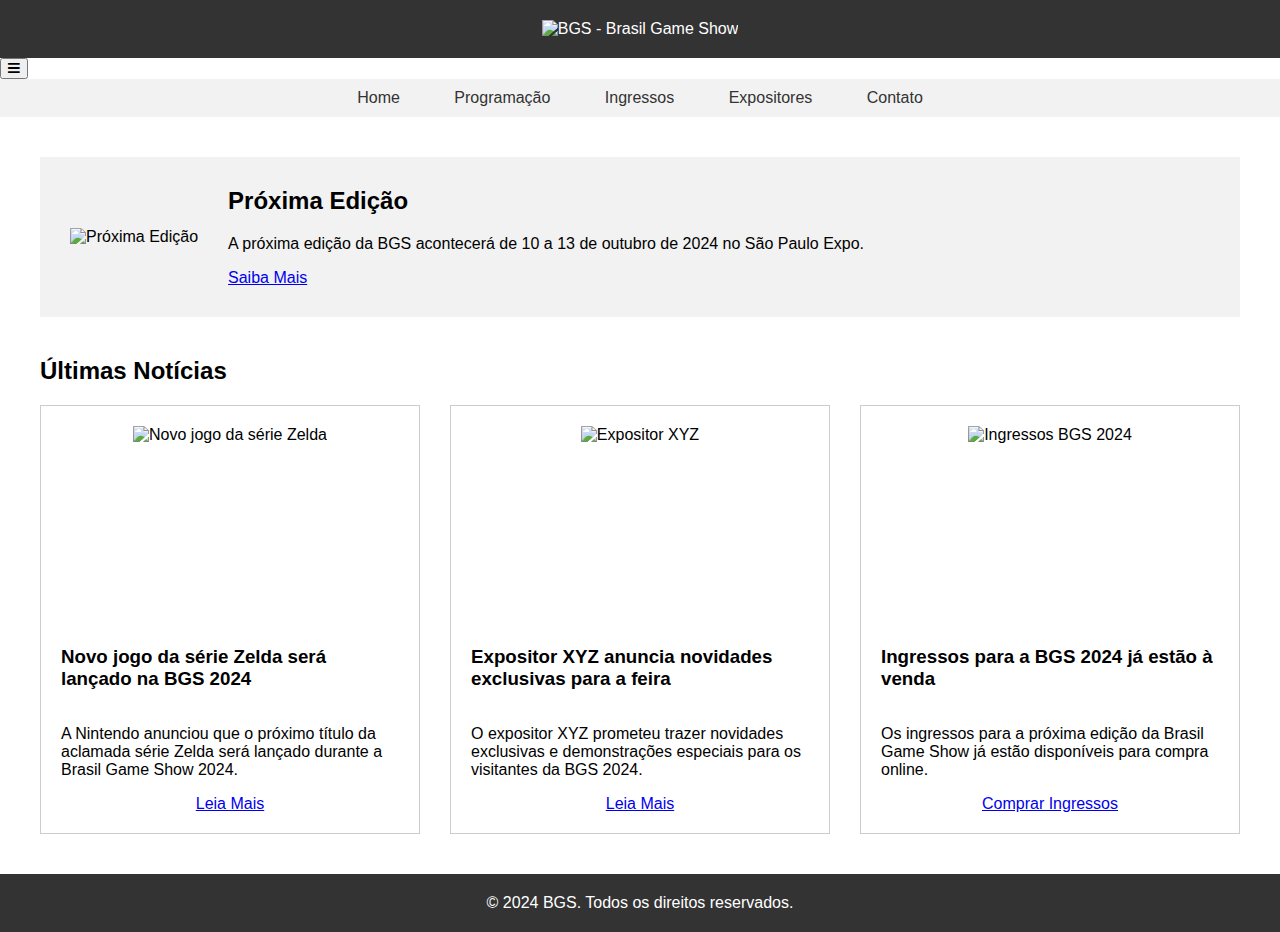
==== index.html @ 157582db "Update index.html" ====
<!DOCTYPE html>
<html lang="pt-BR">
<head>
  <meta charset="UTF-8">
  <meta name="viewport" content="width=device-width, initial-scale=1.0">
  <title>BGS - Brasil Game Show</title>
  <link rel="stylesheet" href="https://cdnjs.cloudflare.com/ajax/libs/font-awesome/5.15.3/css/all.min.css">
  <style>
    /* CSS */
    body {
      font-family: 'Roboto', Arial, sans-serif;
      margin: 0;
      padding: 0;
    }

    /* Cabeçalho */
    header {
      background-color: #333;
      color: #fff;
      padding: 20px;
      text-align: center;
    }

    header .logo {
      max-width: 300px;
    }

    /* Navegação */
    nav {
      background-color: #f2f2f2;
      padding: 10px;
      text-align: center;
    }

    nav a {
      color: #333;
      text-decoration: none;
      padding: 10px 20px;
      margin: 5px;
      transition: background-color 0.3s, color 0.3s;
    }

    nav a:hover {
      background-color: #333;
      color: #fff;
    }

    /* Conteúdo Principal */
    main {
      padding: 40px;
    }

    .event-info {
      background-color: #f2f2f2;
      padding: 30px;
      margin-bottom: 40px;
      display: flex;
      align-items: center;
    }

    .event-info img {
      max-width: 400px;
      margin-right: 30px;
    }

    .event-info h2 {
      margin-top: 0;
    }

    .news-container {
      display: grid;
      grid-template-columns: repeat(auto-fit, minmax(300px, 1fr));
      grid-gap: 30px;
    }

    .news-item {
      border: 1px solid #ccc;
      padding: 20px;
      display: flex;
      flex-direction: column;
      align-items: center;
    }

    .news-item img {
      max-width: 100%;
      height: 200px;
      object-fit: cover;
      margin-bottom: 20px;
    }

    .news-item h3 {
      margin-top: 0;
    }

    /* Rodapé */
    footer {
      background-color: #333;
      color: #fff;
      padding: 20px;
      text-align: center;
    }

    footer p {
      margin: 0;
    }

    /* Responsividade */
    @media (max-width: 768px) {
      .event-info {
        flex-direction: column;
        text-align: center;
      }

      .event-info img {
        max-width: 100%;
        margin-right: 0;
        margin-bottom: 20px;
      }
    }
  </style>
</head>
<body>
  <header>
    <img src="https://via.placeholder.com/300x100" alt="BGS - Brasil Game Show" class="logo">
  </header>

  <nav>
    <a href="#">Home</a>
    <a href="#">Programação</a>
    <a href="#">Ingressos</a>
    <a href="#">Expositores</a>
    <a href="#">Contato</a>
  </nav>

  <main>
    <section class="event-info">
      <img src="https://via.placeholder.com/400x300" alt="Próxima Edição">
      <div>
        <h2>Próxima Edição</h2>
        <p>A próxima edição da BGS acontecerá de 10 a 13 de outubro de 2024 no São Paulo Expo.</p>
        <a href="#" class="btn">Saiba Mais</a>
      </div>
    </section>

    <h2>Últimas Notícias</h2>
    <div class="news-container">
      <div class="news-item">
        <img src="https://via.placeholder.com/300x200" alt="Novo jogo da série Zelda">
        <h3>Novo jogo da série Zelda será lançado na BGS 2024</h3>
        <p>A Nintendo anunciou que o próximo título da aclamada série Zelda será lançado durante a Brasil Game Show 2024.</p>
        <a href="#" class="btn">Leia Mais</a>
      </div>
      <div class="news-item">
        <img src="https://via.placeholder.com/300x200" alt="Expositor XYZ">
        <h3>Expositor XYZ anuncia novidades exclusivas para a feira</h3>
        <p>O expositor XYZ prometeu trazer novidades exclusivas e demonstrações especiais para os visitantes da BGS 2024.</p>
        <a href="#" class="btn">Leia Mais</a>
      </div>
      <div class="news-item">
        <img src="https://via.placeholder.com/300x200" alt="Ingressos BGS 2024">
        <h3>Ingressos para a BGS 2024 já estão à venda</h3>
        <p>Os ingressos para a próxima edição da Brasil Game Show já estão disponíveis para compra online.</p>
        <a href="#" class="btn">Comprar Ingressos</a>
      </div>
    </div>
  </main>

  <footer>
    <p>&copy; 2024 BGS. Todos os direitos reservados.</p>
  </footer>

  <script>
    // JavaScript
    // Adicione interatividade e funcionalidades adicionais aqui
    // Exemplo: Mostrar/Ocultar menu de navegação em dispositivos móveis
    const navMenu = document.querySelector('nav');
    const menuToggle = document.createElement('button');
    menuToggle.classList.add('menu-toggle');
    menuToggle.innerHTML = '<i class="fas fa-bars"></i>';

    menuToggle.addEventListener('click', () => {
      navMenu.classList.toggle('show');
      menuToggle.classList.toggle('open');
    });

    navMenu.parentNode.insertBefore(menuToggle, navMenu);

    // Adicione mais funcionalidades conforme necessário
  </script>
</body>
</html>
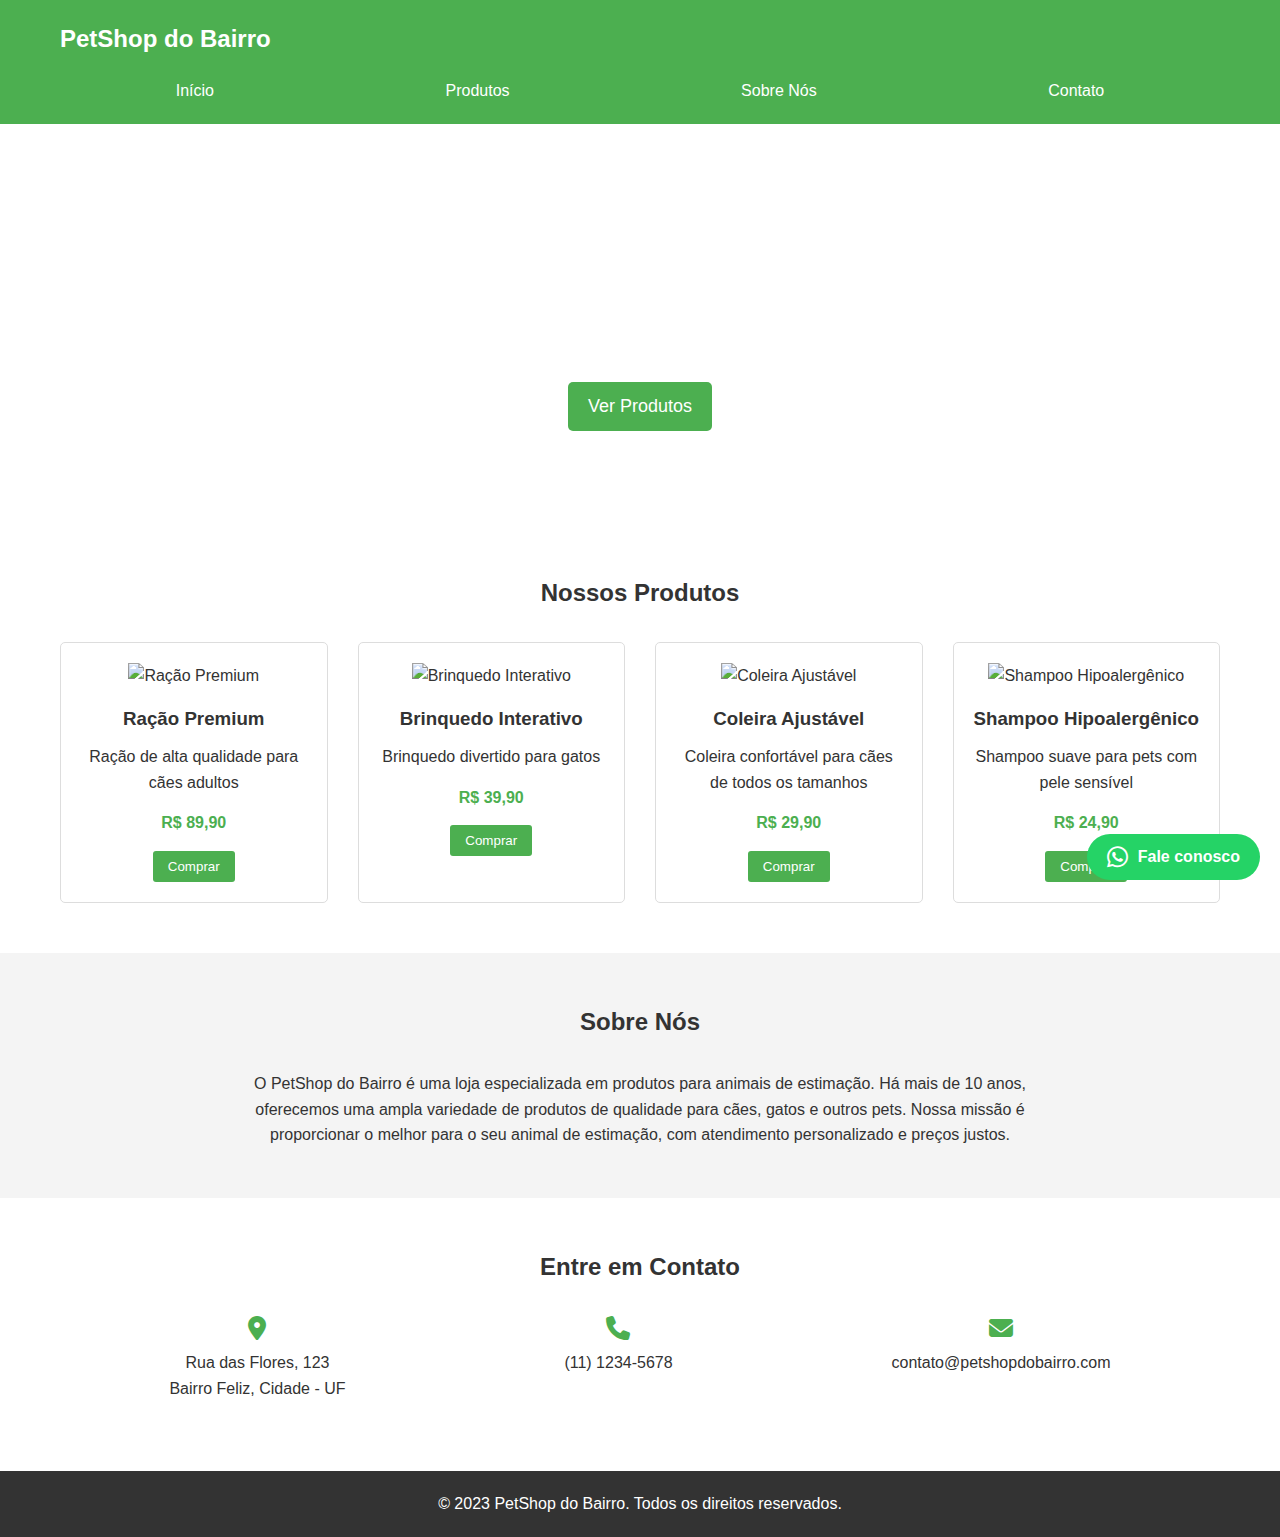
==== commit 747b868c: "Update index.html" ====
--- a/index.html
+++ b/index.html
@@ -1,191 +1,304 @@
 <!DOCTYPE html>
 <html lang="pt-BR">
 <head>
-  <meta charset="UTF-8">
-  <meta name="viewport" content="width=device-width, initial-scale=1.0">
-  <title>BGS - Brasil Game Show</title>
-  <link rel="stylesheet" href="https://cdnjs.cloudflare.com/ajax/libs/font-awesome/5.15.3/css/all.min.css">
-  <style>
-    /* CSS */
-    body {
-      font-family: 'Roboto', Arial, sans-serif;
-      margin: 0;
-      padding: 0;
-    }
-
-    /* Cabeçalho */
-    header {
-      background-color: #333;
-      color: #fff;
-      padding: 20px;
-      text-align: center;
-    }
-
-    header .logo {
-      max-width: 300px;
-    }
-
-    /* Navegação */
-    nav {
-      background-color: #f2f2f2;
-      padding: 10px;
-      text-align: center;
-    }
-
-    nav a {
-      color: #333;
-      text-decoration: none;
-      padding: 10px 20px;
-      margin: 5px;
-      transition: background-color 0.3s, color 0.3s;
-    }
-
-    nav a:hover {
-      background-color: #333;
-      color: #fff;
-    }
-
-    /* Conteúdo Principal */
-    main {
-      padding: 40px;
-    }
-
-    .event-info {
-      background-color: #f2f2f2;
-      padding: 30px;
-      margin-bottom: 40px;
-      display: flex;
-      align-items: center;
-    }
-
-    .event-info img {
-      max-width: 400px;
-      margin-right: 30px;
-    }
-
-    .event-info h2 {
-      margin-top: 0;
-    }
-
-    .news-container {
-      display: grid;
-      grid-template-columns: repeat(auto-fit, minmax(300px, 1fr));
-      grid-gap: 30px;
-    }
-
-    .news-item {
-      border: 1px solid #ccc;
-      padding: 20px;
-      display: flex;
-      flex-direction: column;
-      align-items: center;
-    }
-
-    .news-item img {
-      max-width: 100%;
-      height: 200px;
-      object-fit: cover;
-      margin-bottom: 20px;
-    }
-
-    .news-item h3 {
-      margin-top: 0;
-    }
-
-    /* Rodapé */
-    footer {
-      background-color: #333;
-      color: #fff;
-      padding: 20px;
-      text-align: center;
-    }
-
-    footer p {
-      margin: 0;
-    }
-
-    /* Responsividade */
-    @media (max-width: 768px) {
-      .event-info {
-        flex-direction: column;
-        text-align: center;
-      }
-
-      .event-info img {
-        max-width: 100%;
-        margin-right: 0;
-        margin-bottom: 20px;
-      }
-    }
-  </style>
+    <meta charset="UTF-8">
+    <meta name="viewport" content="width=device-width, initial-scale=1.0">
+    <title>PetShop do Bairro - Seu Pet Feliz!</title>
+    <link rel="stylesheet" href="https://cdnjs.cloudflare.com/ajax/libs/font-awesome/6.4.0/css/all.min.css">
+    <style>
+        /* Reset e estilos gerais */
+        * {
+            margin: 0;
+            padding: 0;
+            box-sizing: border-box;
+        }
+        body {
+            font-family: 'Arial', sans-serif;
+            line-height: 1.6;
+            color: #333;
+        }
+        .container {
+            max-width: 1200px;
+            margin: 0 auto;
+            padding: 0 20px;
+        }
+
+        /* Header */
+        header {
+            background-color: #4CAF50;
+            color: #fff;
+            padding: 20px 0;
+        }
+        .logo {
+            font-size: 24px;
+            font-weight: bold;
+        }
+        nav ul {
+            list-style: none;
+            display: flex;
+            justify-content: space-around;
+            margin-top: 20px;
+        }
+        nav ul li a {
+            color: #fff;
+            text-decoration: none;
+            padding: 5px 10px;
+        }
+        nav ul li a:hover {
+            background-color: #45a049;
+        }
+
+        /* Hero Section */
+        .hero {
+            background-image: url('https://via.placeholder.com/1200x400');
+            background-size: cover;
+            background-position: center;
+            height: 400px;
+            display: flex;
+            align-items: center;
+            justify-content: center;
+            text-align: center;
+            color: #fff;
+        }
+        .hero h1 {
+            font-size: 48px;
+            margin-bottom: 20px;
+        }
+        .hero p {
+            font-size: 24px;
+            margin-bottom: 30px;
+        }
+        .cta-button {
+            display: inline-block;
+            background-color: #4CAF50;
+            color: #fff;
+            padding: 10px 20px;
+            text-decoration: none;
+            font-size: 18px;
+            border-radius: 5px;
+        }
+        .cta-button:hover {
+            background-color: #45a049;
+        }
+
+        /* Produtos */
+        .products {
+            padding: 50px 0;
+        }
+        .products h2 {
+            text-align: center;
+            margin-bottom: 30px;
+        }
+        .product-grid {
+            display: grid;
+            grid-template-columns: repeat(auto-fit, minmax(250px, 1fr));
+            gap: 30px;
+        }
+        .product-card {
+            border: 1px solid #ddd;
+            padding: 20px;
+            text-align: center;
+            border-radius: 5px;
+        }
+        .product-card img {
+            max-width: 100%;
+            height: 200px;
+            object-fit: cover;
+            margin-bottom: 15px;
+        }
+        .product-card h3 {
+            margin-bottom: 10px;
+        }
+        .product-card p {
+            margin-bottom: 15px;
+        }
+        .product-card .price {
+            font-weight: bold;
+            color: #4CAF50;
+            margin-bottom: 15px;
+        }
+        .product-card button {
+            background-color: #4CAF50;
+            color: #fff;
+            border: none;
+            padding: 8px 15px;
+            cursor: pointer;
+            border-radius: 3px;
+        }
+        .product-card button:hover {
+            background-color: #45a049;
+        }
+
+        /* Sobre nós */
+        .about {
+            background-color: #f4f4f4;
+            padding: 50px 0;
+        }
+        .about h2 {
+            text-align: center;
+            margin-bottom: 30px;
+        }
+        .about p {
+            text-align: center;
+            max-width: 800px;
+            margin: 0 auto;
+        }
+
+        /* Contato */
+        .contact {
+            padding: 50px 0;
+        }
+        .contact h2 {
+            text-align: center;
+            margin-bottom: 30px;
+        }
+        .contact-info {
+            display: flex;
+            justify-content: space-around;
+            flex-wrap: wrap;
+        }
+        .contact-item {
+            text-align: center;
+            margin-bottom: 20px;
+        }
+        .contact-item i {
+            font-size: 24px;
+            color: #4CAF50;
+            margin-bottom: 10px;
+        }
+
+        /* Footer */
+        footer {
+            background-color: #333;
+            color: #fff;
+            text-align: center;
+            padding: 20px 0;
+        }
+
+        /* WhatsApp Button */
+        .whatsapp-button {
+            position: fixed;
+            bottom: 20px;
+            right: 20px;
+            background-color: #25D366;
+            color: #fff;
+            padding: 10px 20px;
+            border-radius: 50px;
+            text-decoration: none;
+            display: flex;
+            align-items: center;
+            font-weight: bold;
+        }
+        .whatsapp-button i {
+            margin-right: 10px;
+            font-size: 24px;
+        }
+    </style>
 </head>
 <body>
-  <header>
-    <img src="https://via.placeholder.com/300x100" alt="BGS - Brasil Game Show" class="logo">
-  </header>
-
-  <nav>
-    <a href="#">Home</a>
-    <a href="#">Programação</a>
-    <a href="#">Ingressos</a>
-    <a href="#">Expositores</a>
-    <a href="#">Contato</a>
-  </nav>
-
-  <main>
-    <section class="event-info">
-      <img src="https://via.placeholder.com/400x300" alt="Próxima Edição">
-      <div>
-        <h2>Próxima Edição</h2>
-        <p>A próxima edição da BGS acontecerá de 10 a 13 de outubro de 2024 no São Paulo Expo.</p>
-        <a href="#" class="btn">Saiba Mais</a>
-      </div>
-    </section>
-
-    <h2>Últimas Notícias</h2>
-    <div class="news-container">
-      <div class="news-item">
-        <img src="https://via.placeholder.com/300x200" alt="Novo jogo da série Zelda">
-        <h3>Novo jogo da série Zelda será lançado na BGS 2024</h3>
-        <p>A Nintendo anunciou que o próximo título da aclamada série Zelda será lançado durante a Brasil Game Show 2024.</p>
-        <a href="#" class="btn">Leia Mais</a>
-      </div>
-      <div class="news-item">
-        <img src="https://via.placeholder.com/300x200" alt="Expositor XYZ">
-        <h3>Expositor XYZ anuncia novidades exclusivas para a feira</h3>
-        <p>O expositor XYZ prometeu trazer novidades exclusivas e demonstrações especiais para os visitantes da BGS 2024.</p>
-        <a href="#" class="btn">Leia Mais</a>
-      </div>
-      <div class="news-item">
-        <img src="https://via.placeholder.com/300x200" alt="Ingressos BGS 2024">
-        <h3>Ingressos para a BGS 2024 já estão à venda</h3>
-        <p>Os ingressos para a próxima edição da Brasil Game Show já estão disponíveis para compra online.</p>
-        <a href="#" class="btn">Comprar Ingressos</a>
-      </div>
-    </div>
-  </main>
-
-  <footer>
-    <p>&copy; 2024 BGS. Todos os direitos reservados.</p>
-  </footer>
-
-  <script>
-    // JavaScript
-    // Adicione interatividade e funcionalidades adicionais aqui
-    // Exemplo: Mostrar/Ocultar menu de navegação em dispositivos móveis
-    const navMenu = document.querySelector('nav');
-    const menuToggle = document.createElement('button');
-    menuToggle.classList.add('menu-toggle');
-    menuToggle.innerHTML = '<i class="fas fa-bars"></i>';
-
-    menuToggle.addEventListener('click', () => {
-      navMenu.classList.toggle('show');
-      menuToggle.classList.toggle('open');
-    });
-
-    navMenu.parentNode.insertBefore(menuToggle, navMenu);
-
-    // Adicione mais funcionalidades conforme necessário
-  </script>
+    <header>
+        <div class="container">
+            <div class="logo">PetShop do Bairro</div>
+            <nav>
+                <ul>
+                    <li><a href="#home">Início</a></li>
+                    <li><a href="#products">Produtos</a></li>
+                    <li><a href="#about">Sobre Nós</a></li>
+                    <li><a href="#contact">Contato</a></li>
+                </ul>
+            </nav>
+        </div>
+    </header>
+
+    <main>
+        <section id="home" class="hero">
+            <div class="container">
+                <h1>Bem-vindo ao PetShop do Bairro</h1>
+                <p>Tudo para o seu pet ficar feliz e saudável!</p>
+                <a href="#products" class="cta-button">Ver Produtos</a>
+            </div>
+        </section>
+
+        <section id="products" class="products">
+            <div class="container">
+                <h2>Nossos Produtos</h2>
+                <div class="product-grid">
+                    <div class="product-card">
+                        <img src="https://via.placeholder.com/250x200" alt="Ração Premium">
+                        <h3>Ração Premium</h3>
+                        <p>Ração de alta qualidade para cães adultos</p>
+                        <div class="price">R$ 89,90</div>
+                        <button>Comprar</button>
+                    </div>
+                    <div class="product-card">
+                        <img src="https://via.placeholder.com/250x200" alt="Brinquedo Interativo">
+                        <h3>Brinquedo Interativo</h3>
+                        <p>Brinquedo divertido para gatos</p>
+                        <div class="price">R$ 39,90</div>
+                        <button>Comprar</button>
+                    </div>
+                    <div class="product-card">
+                        <img src="https://via.placeholder.com/250x200" alt="Coleira Ajustável">
+                        <h3>Coleira Ajustável</h3>
+                        <p>Coleira confortável para cães de todos os tamanhos</p>
+                        <div class="price">R$ 29,90</div>
+                        <button>Comprar</button>
+                    </div>
+                    <div class="product-card">
+                        <img src="https://via.placeholder.com/250x200" alt="Shampoo Hipoalergênico">
+                        <h3>Shampoo Hipoalergênico</h3>
+                        <p>Shampoo suave para pets com pele sensível</p>
+                        <div class="price">R$ 24,90</div>
+                        <button>Comprar</button>
+                    </div>
+                </div>
+            </div>
+        </section>
+
+        <section id="about" class="about">
+            <div class="container">
+                <h2>Sobre Nós</h2>
+                <p>O PetShop do Bairro é uma loja especializada em produtos para animais de estimação. Há mais de 10 anos, oferecemos uma ampla variedade de produtos de qualidade para cães, gatos e outros pets. Nossa missão é proporcionar o melhor para o seu animal de estimação, com atendimento personalizado e preços justos.</p>
+            </div>
+        </section>
+
+        <section id="contact" class="contact">
+            <div class="container">
+                <h2>Entre em Contato</h2>
+                <div class="contact-info">
+                    <div class="contact-item">
+                        <i class="fas fa-map-marker-alt"></i>
+                        <p>Rua das Flores, 123<br>Bairro Feliz, Cidade - UF</p>
+                    </div>
+                    <div class="contact-item">
+                        <i class="fas fa-phone"></i>
+                        <p>(11) 1234-5678</p>
+                    </div>
+                    <div class="contact-item">
+                        <i class="fas fa-envelope"></i>
+                        <p>contato@petshopdobairro.com</p>
+                    </div>
+                </div>
+            </div>
+        </section>
+    </main>
+
+    <footer>
+        <div class="container">
+            <p>&copy; 2023 PetShop do Bairro. Todos os direitos reservados.</p>
+        </div>
+    </footer>
+
+    <a href="https://wa.me/5511999999999" class="whatsapp-button" target="_blank">
+        <i class="fab fa-whatsapp"></i> Fale conosco
+    </a>
+
+    <!-- Jivochat Script -->
+    <script>
+    (function(){ var widget_id = 'XXXXXXXXXXXXXXXX';var d=document;var w=window;function l(){
+    var s = document.createElement('script'); s.type = 'text/javascript'; s.async = true;
+    s.src = '//code.jivosite.com/script/widget/'+widget_id; var ss = document.getElementsByTagName('script')[0]; ss.parentNode.insertBefore(s, ss);}
+    if(d.readyState=='complete'){l();}else{if(w.attachEvent){w.attachEvent('onload',l);}else{w.addEventListener('load',l,false);}}})();
+    </script>
 </body>
 </html>
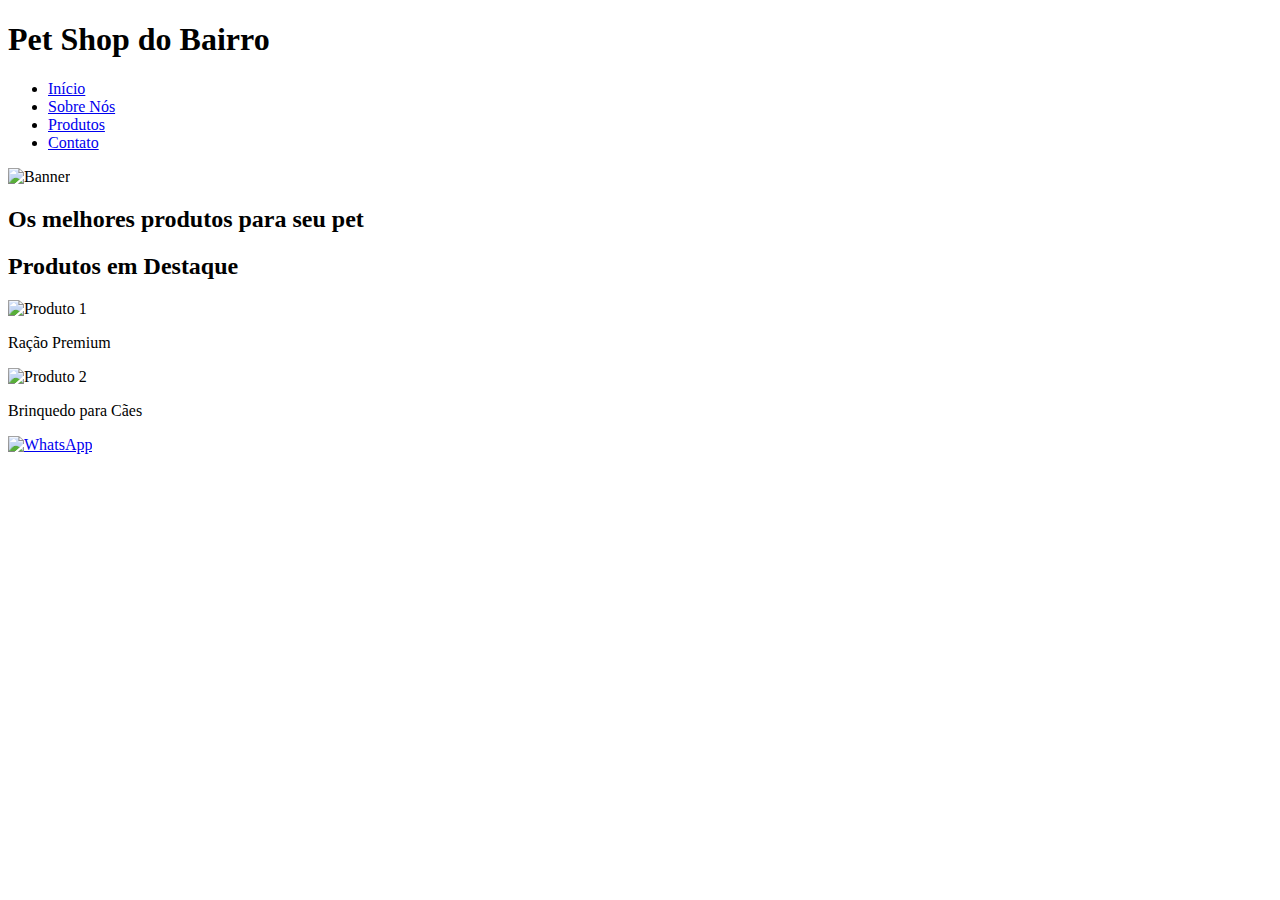
==== commit ca60c192: "Update index.html" ====
--- a/index.html
+++ b/index.html
@@ -3,302 +3,47 @@
 <head>
     <meta charset="UTF-8">
     <meta name="viewport" content="width=device-width, initial-scale=1.0">
-    <title>PetShop do Bairro - Seu Pet Feliz!</title>
-    <link rel="stylesheet" href="https://cdnjs.cloudflare.com/ajax/libs/font-awesome/6.4.0/css/all.min.css">
-    <style>
-        /* Reset e estilos gerais */
-        * {
-            margin: 0;
-            padding: 0;
-            box-sizing: border-box;
-        }
-        body {
-            font-family: 'Arial', sans-serif;
-            line-height: 1.6;
-            color: #333;
-        }
-        .container {
-            max-width: 1200px;
-            margin: 0 auto;
-            padding: 0 20px;
-        }
-
-        /* Header */
-        header {
-            background-color: #4CAF50;
-            color: #fff;
-            padding: 20px 0;
-        }
-        .logo {
-            font-size: 24px;
-            font-weight: bold;
-        }
-        nav ul {
-            list-style: none;
-            display: flex;
-            justify-content: space-around;
-            margin-top: 20px;
-        }
-        nav ul li a {
-            color: #fff;
-            text-decoration: none;
-            padding: 5px 10px;
-        }
-        nav ul li a:hover {
-            background-color: #45a049;
-        }
-
-        /* Hero Section */
-        .hero {
-            background-image: url('https://via.placeholder.com/1200x400');
-            background-size: cover;
-            background-position: center;
-            height: 400px;
-            display: flex;
-            align-items: center;
-            justify-content: center;
-            text-align: center;
-            color: #fff;
-        }
-        .hero h1 {
-            font-size: 48px;
-            margin-bottom: 20px;
-        }
-        .hero p {
-            font-size: 24px;
-            margin-bottom: 30px;
-        }
-        .cta-button {
-            display: inline-block;
-            background-color: #4CAF50;
-            color: #fff;
-            padding: 10px 20px;
-            text-decoration: none;
-            font-size: 18px;
-            border-radius: 5px;
-        }
-        .cta-button:hover {
-            background-color: #45a049;
-        }
-
-        /* Produtos */
-        .products {
-            padding: 50px 0;
-        }
-        .products h2 {
-            text-align: center;
-            margin-bottom: 30px;
-        }
-        .product-grid {
-            display: grid;
-            grid-template-columns: repeat(auto-fit, minmax(250px, 1fr));
-            gap: 30px;
-        }
-        .product-card {
-            border: 1px solid #ddd;
-            padding: 20px;
-            text-align: center;
-            border-radius: 5px;
-        }
-        .product-card img {
-            max-width: 100%;
-            height: 200px;
-            object-fit: cover;
-            margin-bottom: 15px;
-        }
-        .product-card h3 {
-            margin-bottom: 10px;
-        }
-        .product-card p {
-            margin-bottom: 15px;
-        }
-        .product-card .price {
-            font-weight: bold;
-            color: #4CAF50;
-            margin-bottom: 15px;
-        }
-        .product-card button {
-            background-color: #4CAF50;
-            color: #fff;
-            border: none;
-            padding: 8px 15px;
-            cursor: pointer;
-            border-radius: 3px;
-        }
-        .product-card button:hover {
-            background-color: #45a049;
-        }
-
-        /* Sobre nós */
-        .about {
-            background-color: #f4f4f4;
-            padding: 50px 0;
-        }
-        .about h2 {
-            text-align: center;
-            margin-bottom: 30px;
-        }
-        .about p {
-            text-align: center;
-            max-width: 800px;
-            margin: 0 auto;
-        }
-
-        /* Contato */
-        .contact {
-            padding: 50px 0;
-        }
-        .contact h2 {
-            text-align: center;
-            margin-bottom: 30px;
-        }
-        .contact-info {
-            display: flex;
-            justify-content: space-around;
-            flex-wrap: wrap;
-        }
-        .contact-item {
-            text-align: center;
-            margin-bottom: 20px;
-        }
-        .contact-item i {
-            font-size: 24px;
-            color: #4CAF50;
-            margin-bottom: 10px;
-        }
-
-        /* Footer */
-        footer {
-            background-color: #333;
-            color: #fff;
-            text-align: center;
-            padding: 20px 0;
-        }
-
-        /* WhatsApp Button */
-        .whatsapp-button {
-            position: fixed;
-            bottom: 20px;
-            right: 20px;
-            background-color: #25D366;
-            color: #fff;
-            padding: 10px 20px;
-            border-radius: 50px;
-            text-decoration: none;
-            display: flex;
-            align-items: center;
-            font-weight: bold;
-        }
-        .whatsapp-button i {
-            margin-right: 10px;
-            font-size: 24px;
-        }
-    </style>
+    <title>Pet Shop do Bairro</title>
+    <link rel="stylesheet" href="styles.css">
 </head>
 <body>
     <header>
-        <div class="container">
-            <div class="logo">PetShop do Bairro</div>
-            <nav>
-                <ul>
-                    <li><a href="#home">Início</a></li>
-                    <li><a href="#products">Produtos</a></li>
-                    <li><a href="#about">Sobre Nós</a></li>
-                    <li><a href="#contact">Contato</a></li>
-                </ul>
-            </nav>
-        </div>
+        <h1>Pet Shop do Bairro</h1>
+        <nav>
+            <ul>
+                <li><a href="index.html">Início</a></li>
+                <li><a href="about.html">Sobre Nós</a></li>
+                <li><a href="products.html">Produtos</a></li>
+                <li><a href="contact.html">Contato</a></li>
+            </ul>
+        </nav>
     </header>
 
-    <main>
-        <section id="home" class="hero">
-            <div class="container">
-                <h1>Bem-vindo ao PetShop do Bairro</h1>
-                <p>Tudo para o seu pet ficar feliz e saudável!</p>
-                <a href="#products" class="cta-button">Ver Produtos</a>
+    <section id="banner">
+        <img src="https://images.unsplash.com/photo-1555685812-4b743f4b8ba9?crop=entropy&cs=tinysrgb&fit=max&fm=jpg&ixid=MnwzNjUyOXwwfDF8c2VhcmNofDEzfHxwZXR8ZW58MHx8fHwxNjk0NDg2OTk4&ixlib=rb-1.2.1&q=80&w=1080" alt="Banner">
+        <div class="banner-text">
+            <h2>Os melhores produtos para seu pet</h2>
+        </div>
+    </section>
+
+    <section id="produtos-destaque">
+        <h2>Produtos em Destaque</h2>
+        <div class="produtos">
+            <div class="produto">
+                <img src="https://images.unsplash.com/photo-1592194996308-7a5b19e27ff1?crop=entropy&cs=tinysrgb&fit=max&fm=jpg&ixid=MnwzNjUyOXwwfDF8c2VhcmNofDJ8fHBlfHwwfHx8fDE2OTQ0ODY5OTg&ixlib=rb-1.2.1&q=80&w=1080" alt="Produto 1">
+                <p>Ração Premium</p>
             </div>
-        </section>
+            <div class="produto">
+                <img src="https://images.unsplash.com/photo-1613977257366-1240bb86dd30?crop=entropy&cs=tinysrgb&fit=max&fm=jpg&ixid=MnwzNjUyOXwwfDF8c2VhcmNofDV8fHBlfHwwfHx8fDE2OTQ0ODY5OTg&ixlib=rb-1.2.1&q=80&w=1080" alt="Produto 2">
+                <p>Brinquedo para Cães</p>
+            </div>
+        </div>
+    </section>
 
-        <section id="products" class="products">
-            <div class="container">
-                <h2>Nossos Produtos</h2>
-                <div class="product-grid">
-                    <div class="product-card">
-                        <img src="https://via.placeholder.com/250x200" alt="Ração Premium">
-                        <h3>Ração Premium</h3>
-                        <p>Ração de alta qualidade para cães adultos</p>
-                        <div class="price">R$ 89,90</div>
-                        <button>Comprar</button>
-                    </div>
-                    <div class="product-card">
-                        <img src="https://via.placeholder.com/250x200" alt="Brinquedo Interativo">
-                        <h3>Brinquedo Interativo</h3>
-                        <p>Brinquedo divertido para gatos</p>
-                        <div class="price">R$ 39,90</div>
-                        <button>Comprar</button>
-                    </div>
-                    <div class="product-card">
-                        <img src="https://via.placeholder.com/250x200" alt="Coleira Ajustável">
-                        <h3>Coleira Ajustável</h3>
-                        <p>Coleira confortável para cães de todos os tamanhos</p>
-                        <div class="price">R$ 29,90</div>
-                        <button>Comprar</button>
-                    </div>
-                    <div class="product-card">
-                        <img src="https://via.placeholder.com/250x200" alt="Shampoo Hipoalergênico">
-                        <h3>Shampoo Hipoalergênico</h3>
-                        <p>Shampoo suave para pets com pele sensível</p>
-                        <div class="price">R$ 24,90</div>
-                        <button>Comprar</button>
-                    </div>
-                </div>
-            </div>
-        </section>
-
-        <section id="about" class="about">
-            <div class="container">
-                <h2>Sobre Nós</h2>
-                <p>O PetShop do Bairro é uma loja especializada em produtos para animais de estimação. Há mais de 10 anos, oferecemos uma ampla variedade de produtos de qualidade para cães, gatos e outros pets. Nossa missão é proporcionar o melhor para o seu animal de estimação, com atendimento personalizado e preços justos.</p>
-            </div>
-        </section>
-
-        <section id="contact" class="contact">
-            <div class="container">
-                <h2>Entre em Contato</h2>
-                <div class="contact-info">
-                    <div class="contact-item">
-                        <i class="fas fa-map-marker-alt"></i>
-                        <p>Rua das Flores, 123<br>Bairro Feliz, Cidade - UF</p>
-                    </div>
-                    <div class="contact-item">
-                        <i class="fas fa-phone"></i>
-                        <p>(11) 1234-5678</p>
-                    </div>
-                    <div class="contact-item">
-                        <i class="fas fa-envelope"></i>
-                        <p>contato@petshopdobairro.com</p>
-                    </div>
-                </div>
-            </div>
-        </section>
-    </main>
-
-    <footer>
-        <div class="container">
-            <p>&copy; 2023 PetShop do Bairro. Todos os direitos reservados.</p>
-        </div>
-    </footer>
-
-    <a href="https://wa.me/5511999999999" class="whatsapp-button" target="_blank">
-        <i class="fab fa-whatsapp"></i> Fale conosco
+    <a href="https://wa.me/SEU_NUMERO" class="whatsapp-button">
+        <img src="https://cdn-icons-png.flaticon.com/512/733/733585.png" alt="WhatsApp">
     </a>
 
-    <!-- Jivochat Script -->
-    <script>
-    (function(){ var widget_id = 'XXXXXXXXXXXXXXXX';var d=document;var w=window;function l(){
-    var s = document.createElement('script'); s.type = 'text/javascript'; s.async = true;
-    s.src = '//code.jivosite.com/script/widget/'+widget_id; var ss = document.getElementsByTagName('script')[0]; ss.parentNode.insertBefore(s, ss);}
-    if(d.readyState=='complete'){l();}else{if(w.attachEvent){w.attachEvent('onload',l);}else{w.addEventListener('load',l,false);}}})();
-    </script>
+    <script src="scripts.js"></script>
 </body>
 </html>
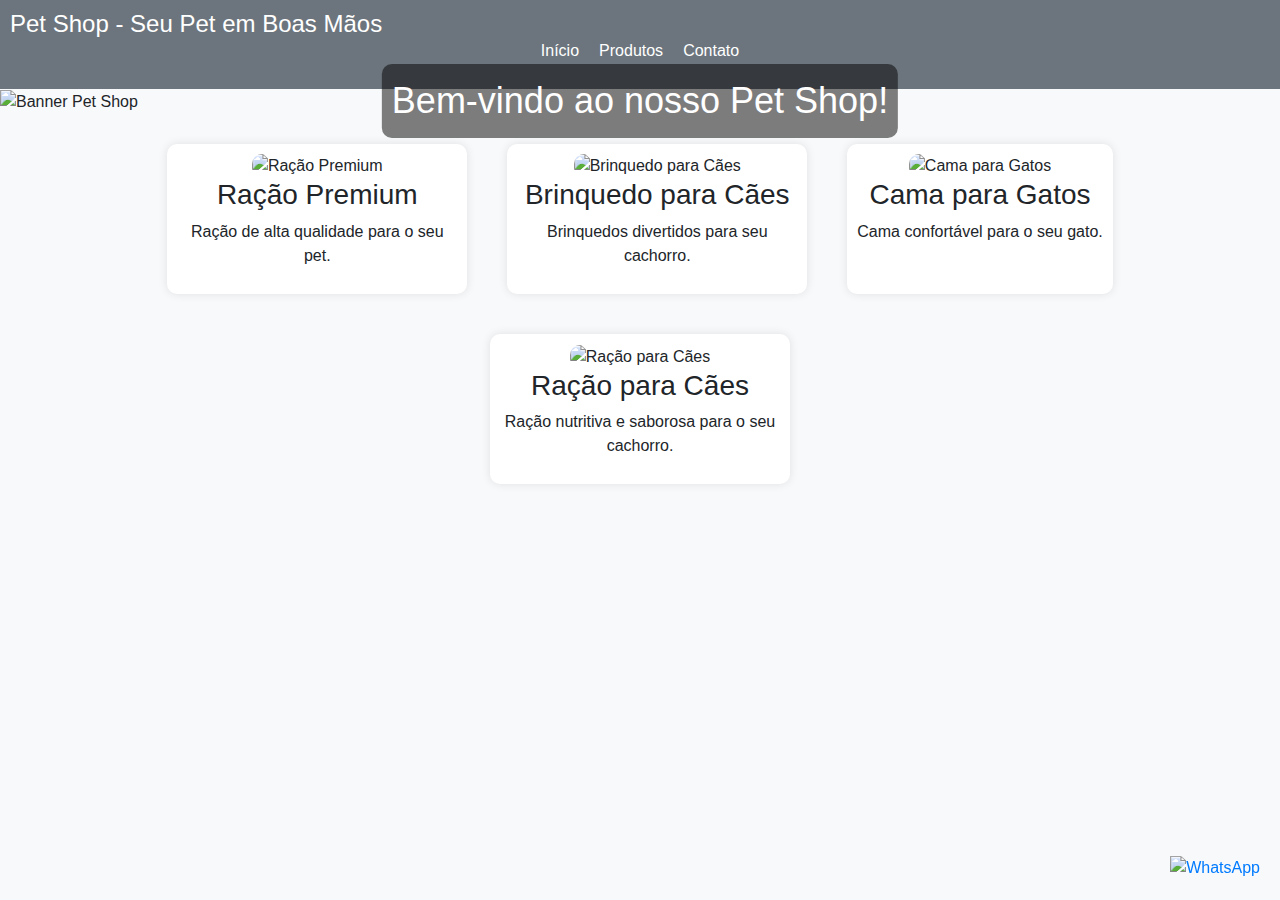
==== commit 2c71ba29: "Update index.html" ====
--- a/index.html
+++ b/index.html
@@ -3,47 +3,151 @@
 <head>
     <meta charset="UTF-8">
     <meta name="viewport" content="width=device-width, initial-scale=1.0">
-    <title>Pet Shop do Bairro</title>
-    <link rel="stylesheet" href="styles.css">
+    <title>Pet Shop - Seu Pet em Boas Mãos</title>
+    <link rel="stylesheet" href="https://stackpath.bootstrapcdn.com/bootstrap/4.5.2/css/bootstrap.min.css">
+    <style>
+        body {
+            font-family: Arial, sans-serif;
+            background-color: #f8f9fa;
+            margin: 0;
+            padding: 0;
+        }
+
+        header {
+            background-color: #6c757d;
+            color: white;
+            padding: 10px;
+        }
+
+        header h1 {
+            margin: 0;
+            font-size: 24px;
+        }
+
+        header nav ul {
+            list-style: none;
+            padding: 0;
+            display: flex;
+            justify-content: center;
+        }
+
+        header nav ul li {
+            margin: 0 10px;
+        }
+
+        header nav ul li a {
+            color: white;
+            text-decoration: none;
+        }
+
+        #banner {
+            position: relative;
+        }
+
+        #banner img {
+            width: 100%;
+            height: auto;
+        }
+
+        .banner-text {
+            position: absolute;
+            top: 50%;
+            left: 50%;
+            transform: translate(-50%, -50%);
+            color: white;
+            font-size: 36px;
+            text-align: center;
+            background-color: rgba(0, 0, 0, 0.5);
+            padding: 10px;
+            border-radius: 10px;
+        }
+
+        .produtos {
+            display: flex;
+            justify-content: center;
+            gap: 20px;
+            padding: 20px;
+            flex-wrap: wrap;
+        }
+
+        .produto {
+            text-align: center;
+            background-color: white;
+            border-radius: 10px;
+            padding: 10px;
+            box-shadow: 0 0 10px rgba(0, 0, 0, 0.1);
+            max-width: 300px;
+            margin: 10px;
+        }
+
+        .produto img {
+            max-width: 100%;
+            border-radius: 10px;
+        }
+
+        .whatsapp-button {
+            position: fixed;
+            bottom: 20px;
+            right: 20px;
+        }
+
+        .whatsapp-button img {
+            width: 50px;
+            height: 50px;
+        }
+    </style>
 </head>
 <body>
     <header>
-        <h1>Pet Shop do Bairro</h1>
+        <h1>Pet Shop - Seu Pet em Boas Mãos</h1>
         <nav>
             <ul>
-                <li><a href="index.html">Início</a></li>
-                <li><a href="about.html">Sobre Nós</a></li>
-                <li><a href="products.html">Produtos</a></li>
-                <li><a href="contact.html">Contato</a></li>
+                <li><a href="#">Início</a></li>
+                <li><a href="#">Produtos</a></li>
+                <li><a href="#">Contato</a></li>
             </ul>
         </nav>
     </header>
 
-    <section id="banner">
-        <img src="https://images.unsplash.com/photo-1555685812-4b743f4b8ba9?crop=entropy&cs=tinysrgb&fit=max&fm=jpg&ixid=MnwzNjUyOXwwfDF8c2VhcmNofDEzfHxwZXR8ZW58MHx8fHwxNjk0NDg2OTk4&ixlib=rb-1.2.1&q=80&w=1080" alt="Banner">
-        <div class="banner-text">
-            <h2>Os melhores produtos para seu pet</h2>
+    <div id="banner">
+        <img src="https://images.unsplash.com/photo-1555685812-4b743f4b8ba9?crop=entropy&cs=tinysrgb&fit=max&fm=jpg&ixid=MnwzNjUyOXwwfDF8c2VhcmNofDEzfHxwZXR8ZW58MHx8fHwxNjk0NDg2OTk4&ixlib=rb-1.2.1&q=80&w=1080" alt="Banner Pet Shop">
+        <div class="banner-text">Bem-vindo ao nosso Pet Shop!</div>
+    </div>
+
+    <section class="produtos">
+        <div class="produto">
+            <img src="https://images.unsplash.com/photo-1592194996308-7a5b19e27ff1?crop=entropy&cs=tinysrgb&fit=max&fm=jpg&ixid=MnwzNjUyOXwwfDF8c2VhcmNofDJ8fHBlfHwwfHx8fDE2OTQ0ODY5OTg&ixlib=rb-1.2.1&q=80&w=1080" alt="Ração Premium">
+            <h3>Ração Premium</h3>
+            <p>Ração de alta qualidade para o seu pet.</p>
+        </div>
+        <div class="produto">
+            <img src="https://images.unsplash.com/photo-1613977257366-1240bb86dd30?crop=entropy&cs=tinysrgb&fit=max&fm=jpg&ixid=MnwzNjUyOXwwfDF8c2VhcmNofDV8fHBlfHwwfHx8fDE2OTQ0ODY5OTg&ixlib=rb-1.2.1&q=80&w=1080" alt="Brinquedo para Cães">
+            <h3>Brinquedo para Cães</h3>
+            <p>Brinquedos divertidos para seu cachorro.</p>
+        </div>
+        <div class="produto">
+            <img src="https://images.unsplash.com/photo-1560807707-8cc77767d783?crop=entropy&cs=tinysrgb&fit=max&fm=jpg&ixid=MnwzNjUyOXwwfDF8c2VhcmNofDE1fHxwZXR8ZW58MHx8fHwxNjk0NDg2OTk4&ixlib=rb-1.2.1&q=80&w=1080" alt="Cama para Gatos">
+            <h3>Cama para Gatos</h3>
+            <p>Cama confortável para o seu gato.</p>
+        </div>
+        <div class="produto">
+            <img src="https://images.unsplash.com/photo-1592185287268-3b4c4eaefa6c?crop=entropy&cs=tinysrgb&fit=max&fm=jpg&ixid=MnwzNjUyOXwwfDF8c2VhcmNofDJ8fHxwZXR8ZW58MHx8fHwxNjk0NDg2OTk4&ixlib=rb-1.2.1&q=80&w=1080" alt="Ração para Cães">
+            <h3>Ração para Cães</h3>
+            <p>Ração nutritiva e saborosa para o seu cachorro.</p>
         </div>
     </section>
 
-    <section id="produtos-destaque">
-        <h2>Produtos em Destaque</h2>
-        <div class="produtos">
-            <div class="produto">
-                <img src="https://images.unsplash.com/photo-1592194996308-7a5b19e27ff1?crop=entropy&cs=tinysrgb&fit=max&fm=jpg&ixid=MnwzNjUyOXwwfDF8c2VhcmNofDJ8fHBlfHwwfHx8fDE2OTQ0ODY5OTg&ixlib=rb-1.2.1&q=80&w=1080" alt="Produto 1">
-                <p>Ração Premium</p>
-            </div>
-            <div class="produto">
-                <img src="https://images.unsplash.com/photo-1613977257366-1240bb86dd30?crop=entropy&cs=tinysrgb&fit=max&fm=jpg&ixid=MnwzNjUyOXwwfDF8c2VhcmNofDV8fHBlfHwwfHx8fDE2OTQ0ODY5OTg&ixlib=rb-1.2.1&q=80&w=1080" alt="Produto 2">
-                <p>Brinquedo para Cães</p>
-            </div>
-        </div>
-    </section>
+    <div class="whatsapp-button">
+        <a href="https://wa.me/5531999999999" target="_blank">
+            <img src="https://cdn-icons-png.flaticon.com/512/733/733585.png" alt="WhatsApp">
+        </a>
+    </div>
 
-    <a href="https://wa.me/SEU_NUMERO" class="whatsapp-button">
-        <img src="https://cdn-icons-png.flaticon.com/512/733/733585.png" alt="WhatsApp">
-    </a>
-
-    <script src="scripts.js"></script>
+    <script src="https://code.jquery.com/jquery-3.5.1.slim.min.js"></script>
+    <script src="https://cdn.jsdelivr.net/npm/@popperjs/core@2.5.4/dist/umd/popper.min.js"></script>
+    <script src="https://stackpath.bootstrapcdn.com/bootstrap/4.5.2/js/bootstrap.min.js"></script>
+    <script>
+        // JavaScript para futuras funcionalidades, se necessário
+    </script>
 </body>
 </html>
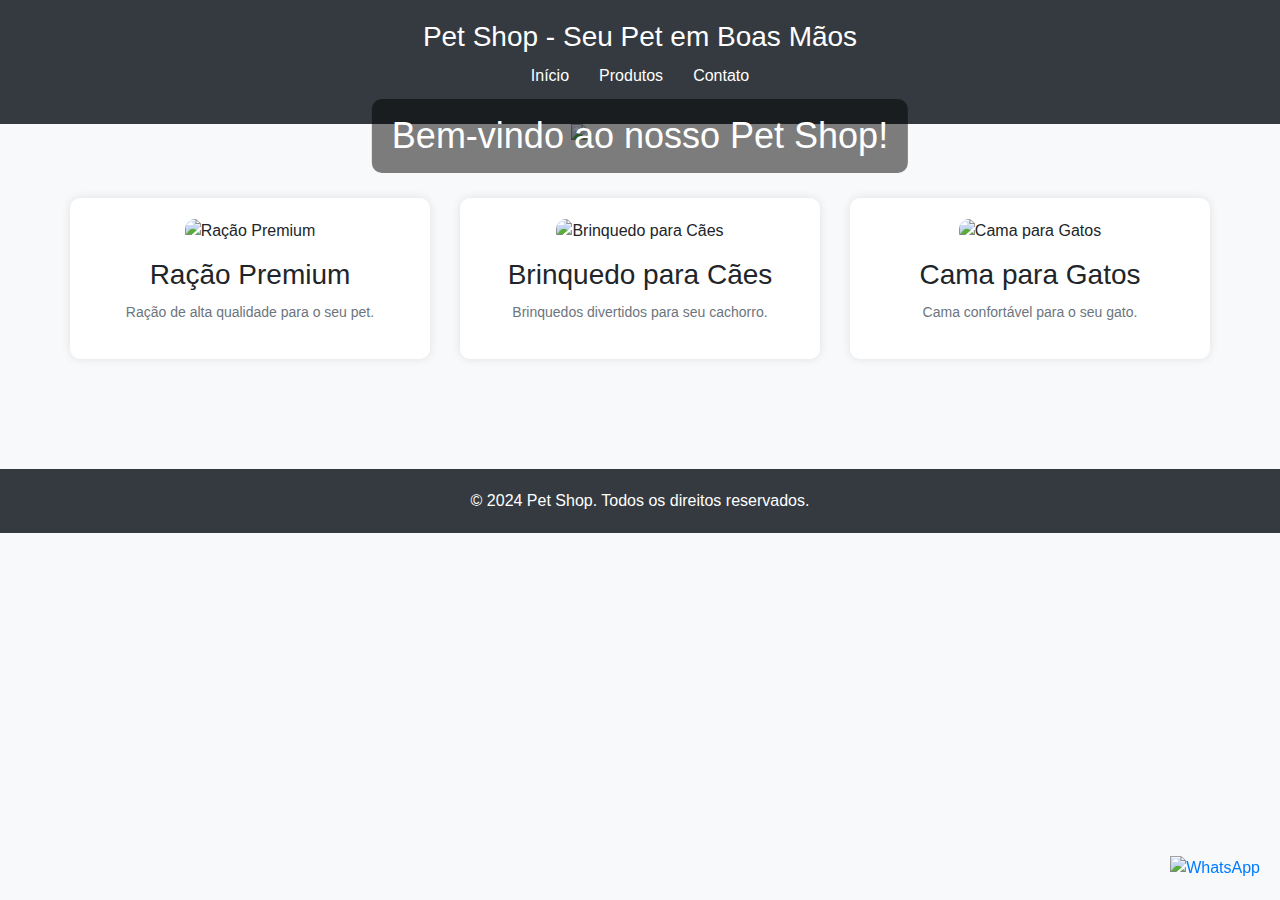
==== commit 41816d3b: "Update index.html" ====
--- a/index.html
+++ b/index.html
@@ -5,48 +5,55 @@
     <meta name="viewport" content="width=device-width, initial-scale=1.0">
     <title>Pet Shop - Seu Pet em Boas Mãos</title>
     <link rel="stylesheet" href="https://stackpath.bootstrapcdn.com/bootstrap/4.5.2/css/bootstrap.min.css">
+    <link rel="stylesheet" href="https://cdnjs.cloudflare.com/ajax/libs/font-awesome/5.15.3/css/all.min.css">
     <style>
         body {
-            font-family: Arial, sans-serif;
+            font-family: 'Arial', sans-serif;
             background-color: #f8f9fa;
-            margin: 0;
             padding: 0;
         }
 
         header {
-            background-color: #6c757d;
+            background-color: #343a40;
             color: white;
-            padding: 10px;
+            padding: 20px;
         }
 
         header h1 {
             margin: 0;
-            font-size: 24px;
+            font-size: 28px;
+            text-align: center;
         }
 
-        header nav ul {
+        nav ul {
             list-style: none;
             padding: 0;
             display: flex;
             justify-content: center;
+            margin-top: 10px;
         }
 
-        header nav ul li {
-            margin: 0 10px;
+        nav ul li {
+            margin: 0 15px;
         }
 
-        header nav ul li a {
+        nav ul li a {
             color: white;
             text-decoration: none;
+            font-size: 16px;
         }
 
         #banner {
             position: relative;
+            text-align: center;
+            color: white;
         }
 
         #banner img {
             width: 100%;
             height: auto;
+            max-height: 500px;
+            object-fit: cover;
         }
 
         .banner-text {
@@ -54,50 +61,69 @@
             top: 50%;
             left: 50%;
             transform: translate(-50%, -50%);
-            color: white;
             font-size: 36px;
-            text-align: center;
             background-color: rgba(0, 0, 0, 0.5);
-            padding: 10px;
+            padding: 10px 20px;
             border-radius: 10px;
         }
 
         .produtos {
-            display: flex;
-            justify-content: center;
-            gap: 20px;
-            padding: 20px;
-            flex-wrap: wrap;
+            padding: 50px 0;
         }
 
         .produto {
             text-align: center;
             background-color: white;
             border-radius: 10px;
-            padding: 10px;
+            padding: 20px;
             box-shadow: 0 0 10px rgba(0, 0, 0, 0.1);
-            max-width: 300px;
-            margin: 10px;
+            margin-bottom: 30px;
         }
 
         .produto img {
             max-width: 100%;
             border-radius: 10px;
+            height: 200px;
+            object-fit: cover;
+        }
+
+        .produto h3 {
+            margin: 15px 0 10px 0;
+        }
+
+        .produto p {
+            font-size: 14px;
+            color: #6c757d;
         }
 
         .whatsapp-button {
             position: fixed;
             bottom: 20px;
             right: 20px;
+            z-index: 1000;
         }
 
         .whatsapp-button img {
-            width: 50px;
-            height: 50px;
+            width: 60px;
+            height: 60px;
+        }
+
+        footer {
+            background-color: #343a40;
+            color: white;
+            text-align: center;
+            padding: 20px;
+            margin-top: 30px;
+        }
+
+        footer p {
+            margin: 0;
         }
     </style>
 </head>
 <body>
+
+    <!-- Header -->
     <header>
         <h1>Pet Shop - Seu Pet em Boas Mãos</h1>
         <nav>
@@ -109,45 +135,53 @@
         </nav>
     </header>
 
+    <!-- Banner -->
     <div id="banner">
         <img src="https://images.unsplash.com/photo-1555685812-4b743f4b8ba9?crop=entropy&cs=tinysrgb&fit=max&fm=jpg&ixid=MnwzNjUyOXwwfDF8c2VhcmNofDEzfHxwZXR8ZW58MHx8fHwxNjk0NDg2OTk4&ixlib=rb-1.2.1&q=80&w=1080" alt="Banner Pet Shop">
         <div class="banner-text">Bem-vindo ao nosso Pet Shop!</div>
     </div>
 
-    <section class="produtos">
-        <div class="produto">
-            <img src="https://images.unsplash.com/photo-1592194996308-7a5b19e27ff1?crop=entropy&cs=tinysrgb&fit=max&fm=jpg&ixid=MnwzNjUyOXwwfDF8c2VhcmNofDJ8fHBlfHwwfHx8fDE2OTQ0ODY5OTg&ixlib=rb-1.2.1&q=80&w=1080" alt="Ração Premium">
-            <h3>Ração Premium</h3>
-            <p>Ração de alta qualidade para o seu pet.</p>
-        </div>
-        <div class="produto">
-            <img src="https://images.unsplash.com/photo-1613977257366-1240bb86dd30?crop=entropy&cs=tinysrgb&fit=max&fm=jpg&ixid=MnwzNjUyOXwwfDF8c2VhcmNofDV8fHBlfHwwfHx8fDE2OTQ0ODY5OTg&ixlib=rb-1.2.1&q=80&w=1080" alt="Brinquedo para Cães">
-            <h3>Brinquedo para Cães</h3>
-            <p>Brinquedos divertidos para seu cachorro.</p>
-        </div>
-        <div class="produto">
-            <img src="https://images.unsplash.com/photo-1560807707-8cc77767d783?crop=entropy&cs=tinysrgb&fit=max&fm=jpg&ixid=MnwzNjUyOXwwfDF8c2VhcmNofDE1fHxwZXR8ZW58MHx8fHwxNjk0NDg2OTk4&ixlib=rb-1.2.1&q=80&w=1080" alt="Cama para Gatos">
-            <h3>Cama para Gatos</h3>
-            <p>Cama confortável para o seu gato.</p>
-        </div>
-        <div class="produto">
-            <img src="https://images.unsplash.com/photo-1592185287268-3b4c4eaefa6c?crop=entropy&cs=tinysrgb&fit=max&fm=jpg&ixid=MnwzNjUyOXwwfDF8c2VhcmNofDJ8fHxwZXR8ZW58MHx8fHwxNjk0NDg2OTk4&ixlib=rb-1.2.1&q=80&w=1080" alt="Ração para Cães">
-            <h3>Ração para Cães</h3>
-            <p>Ração nutritiva e saborosa para o seu cachorro.</p>
+    <!-- Produtos Section -->
+    <section class="produtos container">
+        <div class="row">
+            <div class="col-md-4">
+                <div class="produto">
+                    <img src="https://images.unsplash.com/photo-1592194996308-7a5b19e27ff1?crop=entropy&cs=tinysrgb&fit=max&fm=jpg&ixid=MnwzNjUyOXwwfDF8c2VhcmNofDJ8fHBlfHwwfHx8fDE2OTQ0ODY5OTg&ixlib=rb-1.2.1&q=80&w=1080" alt="Ração Premium">
+                    <h3>Ração Premium</h3>
+                    <p>Ração de alta qualidade para o seu pet.</p>
+                </div>
+            </div>
+            <div class="col-md-4">
+                <div class="produto">
+                    <img src="https://images.unsplash.com/photo-1613977257366-1240bb86dd30?crop=entropy&cs=tinysrgb&fit=max&fm=jpg&ixid=MnwzNjUyOXwwfDF8c2VhcmNofDV8fHBlfHwwfHx8fDE2OTQ0ODY5OTg&ixlib=rb-1.2.1&q=80&w=1080" alt="Brinquedo para Cães">
+                    <h3>Brinquedo para Cães</h3>
+                    <p>Brinquedos divertidos para seu cachorro.</p>
+                </div>
+            </div>
+            <div class="col-md-4">
+                <div class="produto">
+                    <img src="https://images.unsplash.com/photo-1560807707-8cc77767d783?crop=entropy&cs=tinysrgb&fit=max&fm=jpg&ixid=MnwzNjUyOXwwfDF8c2VhcmNofDE1fHxwZXR8ZW58MHx8fHwxNjk0NDg2OTk4&ixlib=rb-1.2.1&q=80&w=1080" alt="Cama para Gatos">
+                    <h3>Cama para Gatos</h3>
+                    <p>Cama confortável para o seu gato.</p>
+                </div>
+            </div>
         </div>
     </section>
 
+    <!-- WhatsApp Button -->
     <div class="whatsapp-button">
         <a href="https://wa.me/5531999999999" target="_blank">
             <img src="https://cdn-icons-png.flaticon.com/512/733/733585.png" alt="WhatsApp">
         </a>
     </div>
 
+    <!-- Footer -->
+    <footer>
+        <p>&copy; 2024 Pet Shop. Todos os direitos reservados.</p>
+    </footer>
+
     <script src="https://code.jquery.com/jquery-3.5.1.slim.min.js"></script>
     <script src="https://cdn.jsdelivr.net/npm/@popperjs/core@2.5.4/dist/umd/popper.min.js"></script>
     <script src="https://stackpath.bootstrapcdn.com/bootstrap/4.5.2/js/bootstrap.min.js"></script>
-    <script>
-        // JavaScript para futuras funcionalidades, se necessário
-    </script>
 </body>
 </html>
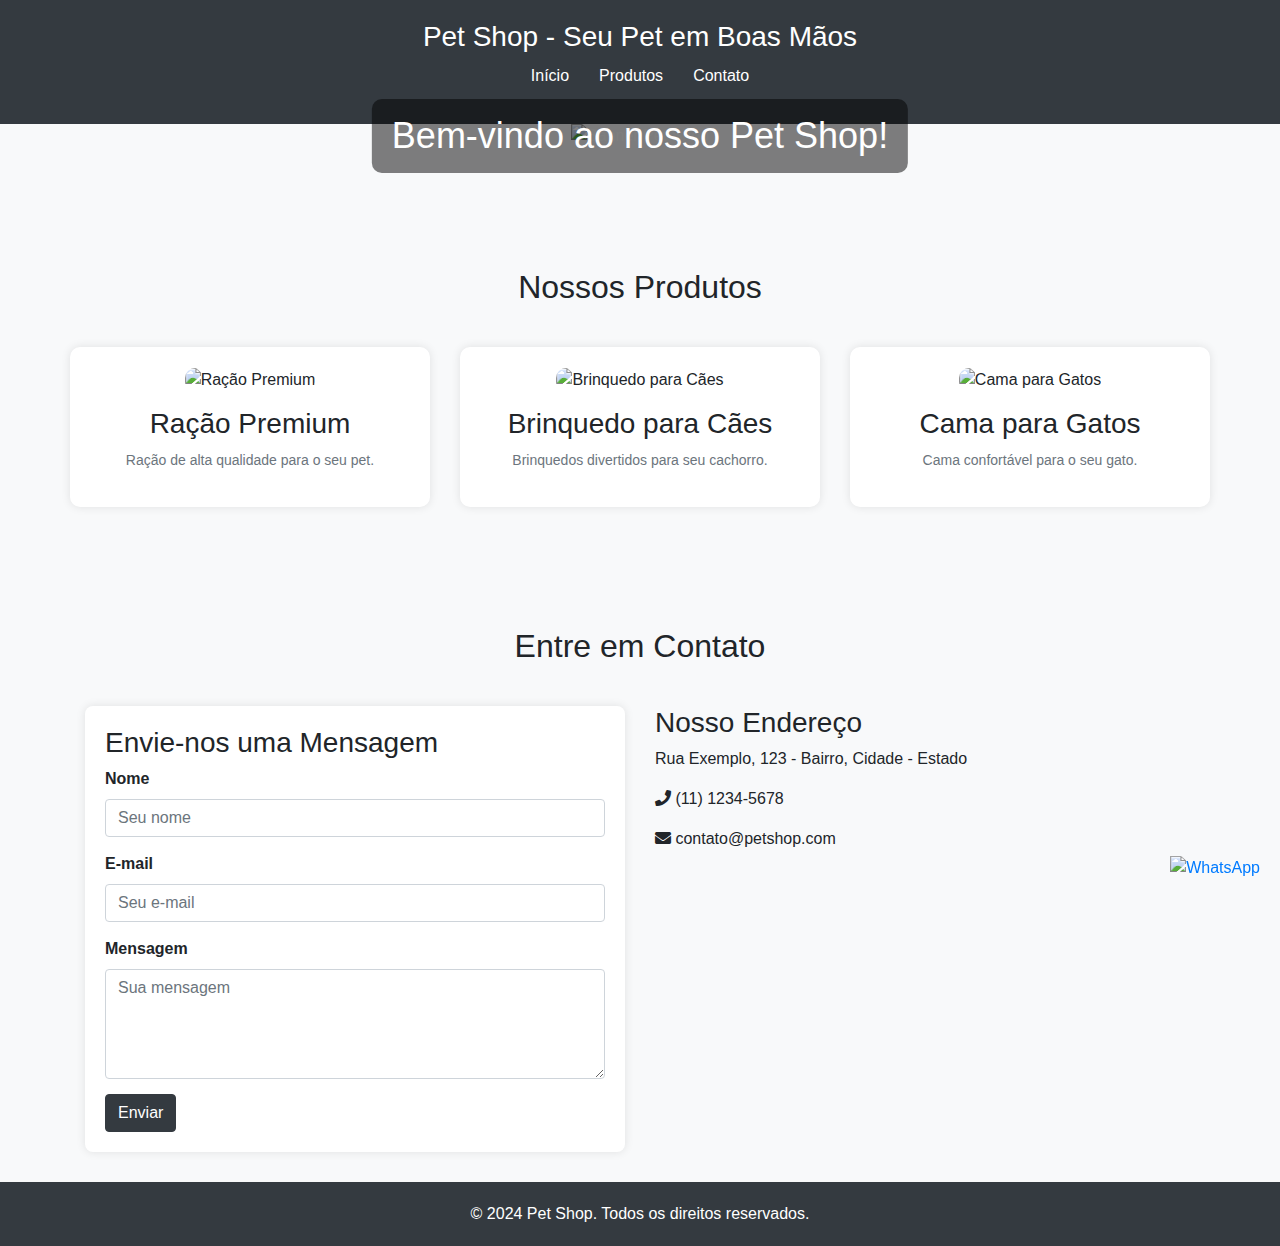
==== commit 296b377a: "Update index.html" ====
--- a/index.html
+++ b/index.html
@@ -10,21 +10,19 @@
         body {
             font-family: 'Arial', sans-serif;
             background-color: #f8f9fa;
+            margin: 0;
             padding: 0;
         }
-
         header {
             background-color: #343a40;
             color: white;
-            padding: 20px;
-        }
-
+            padding: 20px 0;
+        }
         header h1 {
             margin: 0;
             font-size: 28px;
             text-align: center;
         }
-
         nav ul {
             list-style: none;
             padding: 0;
@@ -32,30 +30,25 @@
             justify-content: center;
             margin-top: 10px;
         }
-
         nav ul li {
             margin: 0 15px;
         }
-
         nav ul li a {
             color: white;
             text-decoration: none;
             font-size: 16px;
         }
-
         #banner {
             position: relative;
             text-align: center;
             color: white;
-        }
-
+            margin-bottom: 30px;
+        }
         #banner img {
             width: 100%;
-            height: auto;
-            max-height: 500px;
+            height: 400px;
             object-fit: cover;
         }
-
         .banner-text {
             position: absolute;
             top: 50%;
@@ -66,11 +59,13 @@
             padding: 10px 20px;
             border-radius: 10px;
         }
-
+        .section-title {
+            text-align: center;
+            margin: 40px 0;
+        }
         .produtos {
             padding: 50px 0;
         }
-
         .produto {
             text-align: center;
             background-color: white;
@@ -79,35 +74,29 @@
             box-shadow: 0 0 10px rgba(0, 0, 0, 0.1);
             margin-bottom: 30px;
         }
-
         .produto img {
             max-width: 100%;
             border-radius: 10px;
             height: 200px;
             object-fit: cover;
         }
-
         .produto h3 {
             margin: 15px 0 10px 0;
         }
-
         .produto p {
             font-size: 14px;
             color: #6c757d;
         }
-
         .whatsapp-button {
             position: fixed;
             bottom: 20px;
             right: 20px;
             z-index: 1000;
         }
-
         .whatsapp-button img {
             width: 60px;
             height: 60px;
         }
-
         footer {
             background-color: #343a40;
             color: white;
@@ -115,9 +104,24 @@
             padding: 20px;
             margin-top: 30px;
         }
-
         footer p {
             margin: 0;
+        }
+        .contact-form {
+            background-color: #ffffff;
+            padding: 20px;
+            border-radius: 8px;
+            box-shadow: 0 0 10px rgba(0, 0, 0, 0.1);
+        }
+        .contact-form label {
+            font-weight: bold;
+        }
+        .contact-form .form-group {
+            margin-bottom: 15px;
+        }
+        .contact-form .btn-primary {
+            background-color: #343a40;
+            border-color: #343a40;
         }
     </style>
 </head>
@@ -128,39 +132,40 @@
         <h1>Pet Shop - Seu Pet em Boas Mãos</h1>
         <nav>
             <ul>
-                <li><a href="#">Início</a></li>
-                <li><a href="#">Produtos</a></li>
-                <li><a href="#">Contato</a></li>
+                <li><a href="#home" class="scroll">Início</a></li>
+                <li><a href="#produtos" class="scroll">Produtos</a></li>
+                <li><a href="#contato" class="scroll">Contato</a></li>
             </ul>
         </nav>
     </header>
 
     <!-- Banner -->
     <div id="banner">
-        <img src="https://images.unsplash.com/photo-1555685812-4b743f4b8ba9?crop=entropy&cs=tinysrgb&fit=max&fm=jpg&ixid=MnwzNjUyOXwwfDF8c2VhcmNofDEzfHxwZXR8ZW58MHx8fHwxNjk0NDg2OTk4&ixlib=rb-1.2.1&q=80&w=1080" alt="Banner Pet Shop">
+        <img src="https://images.unsplash.com/photo-1560807707-8cc77767d783?crop=entropy&cs=tinysrgb&fit=max&fm=jpg&ixid=MnwzNjUyOXwwfDF8c2VhcmNofDE1fHxwZXR8ZW58MHx8fHwxNjk4NDE2OTU2&ixlib=rb-1.2.1&q=80&w=1080" alt="Banner Pet Shop">
         <div class="banner-text">Bem-vindo ao nosso Pet Shop!</div>
     </div>
 
     <!-- Produtos Section -->
-    <section class="produtos container">
+    <section id="produtos" class="produtos container">
+        <h2 class="section-title">Nossos Produtos</h2>
         <div class="row">
             <div class="col-md-4">
                 <div class="produto">
-                    <img src="https://images.unsplash.com/photo-1592194996308-7a5b19e27ff1?crop=entropy&cs=tinysrgb&fit=max&fm=jpg&ixid=MnwzNjUyOXwwfDF8c2VhcmNofDJ8fHBlfHwwfHx8fDE2OTQ0ODY5OTg&ixlib=rb-1.2.1&q=80&w=1080" alt="Ração Premium">
+                    <img src="https://images.unsplash.com/photo-1592194996308-7a5b19e27ff1?crop=entropy&cs=tinysrgb&fit=max&fm=jpg&ixid=MnwzNjUyOXwwfDF8c2VhcmNofDJ8fHBlfHwwfHx8fDE2OTg0MTY5NTY&ixlib=rb-1.2.1&q=80&w=1080" alt="Ração Premium">
                     <h3>Ração Premium</h3>
                     <p>Ração de alta qualidade para o seu pet.</p>
                 </div>
             </div>
             <div class="col-md-4">
                 <div class="produto">
-                    <img src="https://images.unsplash.com/photo-1613977257366-1240bb86dd30?crop=entropy&cs=tinysrgb&fit=max&fm=jpg&ixid=MnwzNjUyOXwwfDF8c2VhcmNofDV8fHBlfHwwfHx8fDE2OTQ0ODY5OTg&ixlib=rb-1.2.1&q=80&w=1080" alt="Brinquedo para Cães">
+                    <img src="https://images.unsplash.com/photo-1605698355978-c0b2e6d493e8?crop=entropy&cs=tinysrgb&fit=max&fm=jpg&ixid=MnwzNjUyOXwwfDF8c2VhcmNofDF8fHBlfHwwfHx8fDE2OTg0MTY5NTY&ixlib=rb-1.2.1&q=80&w=1080" alt="Brinquedo para Cães">
                     <h3>Brinquedo para Cães</h3>
                     <p>Brinquedos divertidos para seu cachorro.</p>
                 </div>
             </div>
             <div class="col-md-4">
                 <div class="produto">
-                    <img src="https://images.unsplash.com/photo-1560807707-8cc77767d783?crop=entropy&cs=tinysrgb&fit=max&fm=jpg&ixid=MnwzNjUyOXwwfDF8c2VhcmNofDE1fHxwZXR8ZW58MHx8fHwxNjk0NDg2OTk4&ixlib=rb-1.2.1&q=80&w=1080" alt="Cama para Gatos">
+                    <img src="https://images.unsplash.com/photo-1562540005-1e0deeaee50e?crop=entropy&cs=tinysrgb&fit=max&fm=jpg&ixid=MnwzNjUyOXwwfDF8c2VhcmNofDJ8fHBlfHwwfHx8fDE2OTg0MTY5NTY&ixlib=rb-1.2.1&q=80&w=1080" alt="Cama para Gatos">
                     <h3>Cama para Gatos</h3>
                     <p>Cama confortável para o seu gato.</p>
                 </div>
@@ -168,10 +173,43 @@
         </div>
     </section>
 
+    <!-- Contato Section -->
+    <section id="contato" class="container">
+        <h2 class="section-title">Entre em Contato</h2>
+        <div class="row">
+            <div class="col-md-6">
+                <div class="contact-form">
+                    <h3>Envie-nos uma Mensagem</h3>
+                    <form>
+                        <div class="form-group">
+                            <label for="nome">Nome</label>
+                            <input type="text" class="form-control" id="nome" placeholder="Seu nome">
+                        </div>
+                        <div class="form-group">
+                            <label for="email">E-mail</label>
+                            <input type="email" class="form-control" id="email" placeholder="Seu e-mail">
+                        </div>
+                        <div class="form-group">
+                            <label for="mensagem">Mensagem</label>
+                            <textarea class="form-control" id="mensagem" rows="4" placeholder="Sua mensagem"></textarea>
+                        </div>
+                        <button type="submit" class="btn btn-primary">Enviar</button>
+                    </form>
+                </div>
+            </div>
+            <div class="col-md-6">
+                <h3>Nosso Endereço</h3>
+                <p>Rua Exemplo, 123 - Bairro, Cidade - Estado</p>
+                <p><i class="fas fa-phone"></i> (11) 1234-5678</p>
+                <p><i class="fas fa-envelope"></i> contato@petshop.com</p>
+            </div>
+        </div>
+    </section>
+
     <!-- WhatsApp Button -->
     <div class="whatsapp-button">
-        <a href="https://wa.me/5531999999999" target="_blank">
-            <img src="https://cdn-icons-png.flaticon.com/512/733/733585.png" alt="WhatsApp">
+        <a href="https://wa.me/5511912345678" target="_blank">
+            <img src="https://images.unsplash.com/photo-1600878394632-fd90d079a7f0?crop=entropy&cs=tinysrgb&fit=max&fm=jpg&ixid=MnwzNjUyOXwwfDF8c2VhcmNofDJ8fHdoYXRzYXB8fHx8fDE2OTg0MTY5NTY&ixlib=rb-1.2.1&q=80&w=1080" alt="WhatsApp">
         </a>
     </div>
 
@@ -180,8 +218,20 @@
         <p>&copy; 2024 Pet Shop. Todos os direitos reservados.</p>
     </footer>
 
+    <!-- Scripts -->
     <script src="https://code.jquery.com/jquery-3.5.1.slim.min.js"></script>
-    <script src="https://cdn.jsdelivr.net/npm/@popperjs/core@2.5.4/dist/umd/popper.min.js"></script>
+    <script src="https://cdn.jsdelivr.net/npm/@popperjs/core@2.10.2/dist/umd/popper.min.js"></script>
     <script src="https://stackpath.bootstrapcdn.com/bootstrap/4.5.2/js/bootstrap.min.js"></script>
+    <script>
+        // Smooth scrolling
+        document.querySelectorAll('a.scroll').forEach(anchor => {
+            anchor.addEventListener('click', function(e) {
+                e.preventDefault();
+                document.querySelector(this.getAttribute('href')).scrollIntoView({
+                    behavior: 'smooth'
+                });
+            });
+        });
+    </script>
 </body>
 </html>
